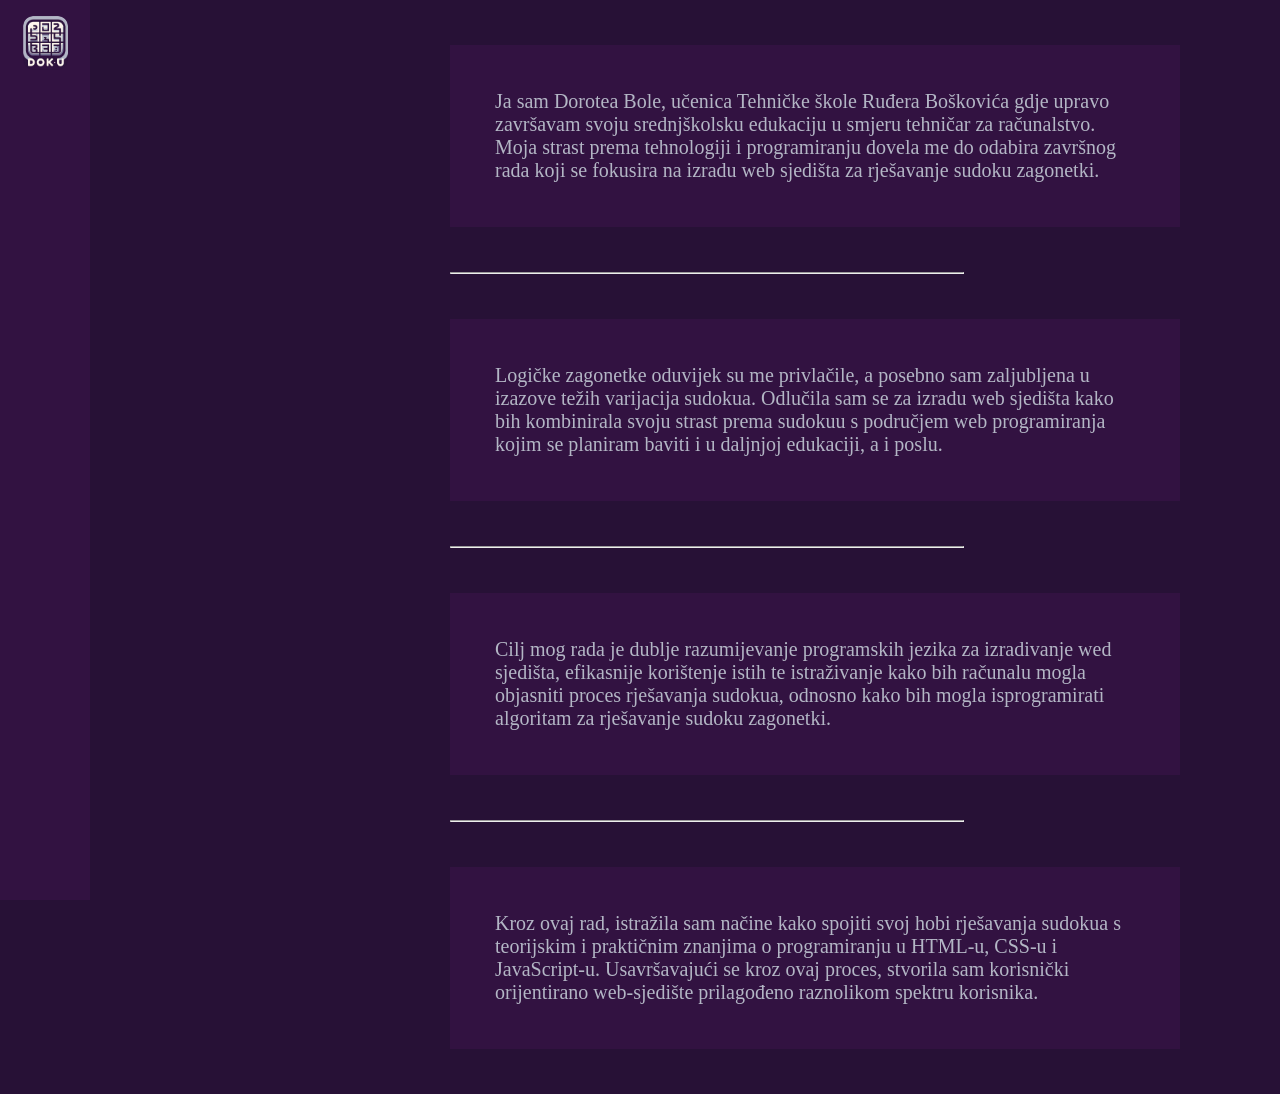
==== about.html @ cc494cea "Add files via upload" ====
<!DOCTYPE html>
<html lang="en">
<head>
    <meta charset="UTF-8">
    <meta name="viewport" content="width=device-width, initial-scale=1.0">
    <link rel="stylesheet" href="styles/global.css">
    <title>About</title>
</head>
<body>
    <script src="collapsedSidebar.js"></script>
    <script src="sidebar.js"></script>
    <div id="content-div">
        <p class="island">
            Ja sam Dorotea Bole, učenica Tehničke škole Ruđera Boškovića gdje upravo
            završavam svoju srednjškolsku edukaciju u smjeru tehničar za računalstvo.
            Moja strast prema tehnologiji i programiranju dovela me do odabira završnog
            rada koji se fokusira na izradu web sjedišta za rješavanje sudoku zagonetki.
        </p>
        <hr>
        <p class="island">
            Logičke zagonetke oduvijek su me privlačile, a posebno sam zaljubljena u
            izazove težih varijacija sudokua. Odlučila sam se za izradu web sjedišta
            kako bih kombinirala svoju strast prema sudokuu s područjem web programiranja
            kojim se planiram baviti i u daljnjoj edukaciji, a i poslu.
        </p>
        <hr>
        <p class="island">
            Cilj mog rada je dublje razumijevanje programskih jezika za izradivanje
            wed sjedišta, efikasnije korištenje istih te istraživanje kako bih računalu
            mogla objasniti proces rješavanja sudokua, odnosno kako bih mogla
            isprogramirati algoritam za rješavanje sudoku zagonetki.
        </p>
        <hr>
        <p class="island">
            Kroz ovaj rad, istražila sam načine kako spojiti svoj hobi rješavanja
            sudokua s teorijskim i praktičnim znanjima o programiranju u HTML-u, CSS-u
            i JavaScript-u. Usavršavajući se kroz ovaj proces, stvorila sam korisnički
            orijentirano web-sjedište prilagođeno raznolikom spektru korisnika.
        </p>

    </div>
</body>
</html>
---- styles/global.css ----
:root {
  --background1: #271136;
  --background2: #321241;
  --highlight: #8E58B1;
  --text: #B3B6C5;
}

* {
  margin: 0;
  padding: 0;
}

body {
  display: flex;
  flex-direction: row;
  background-color: var(--background1);
  color: var(--text);
}

.island {
  background-color: var(--background2);
  width: 50%;
  display: flex;
  flex-direction: row;
  align-items: center;
  justify-content: center;
  font-size: 20px;
  padding: 5vh;
  margin: 5vh;
  margin-left: 50vh;
}

.island-image-column {
  margin: 20em;
}

hr {
  width: 40%;
  align-items: center;
  justify-content: center;
  margin-left: 50vh;
}

body::-webkit-scrollbar {
  width: 0.5rem;
}

body::-webkit-scrollbar-track {
  background: #1C1137;
}

body::-webkit-scrollbar-thumb {
  background: var(--background2);
}


/* copied off of CSS Scan */
.button-54 {
  font-size: 16px;
  letter-spacing: 2px;
  text-decoration: none;
  text-transform: uppercase;
  color: black;
  background-color: var(--highlight);
  cursor: pointer;
  border: 3px solid;
  padding: 0.25em 1 em;
  box-shadow: 1px 1px 0px 0px, 2px 2px 0px 0px, 3px 3px 0px 0px, 4px 4px 0px 0px, 5px 5px 0px 0px;
  position: relative;
  user-select: none;
  -webkit-user-select: none;
  touch-action: manipulation;
}

.button-54:active {
  box-shadow: 0px 0px 0px 0px;
  top: 5px;
  left: 5px;
  color: var(--highlight);
  background-color: var(--background1);
}

@media (min-width: 768px) {
  .button-54 {
    padding: 0.25em 0.75em;
  }
}
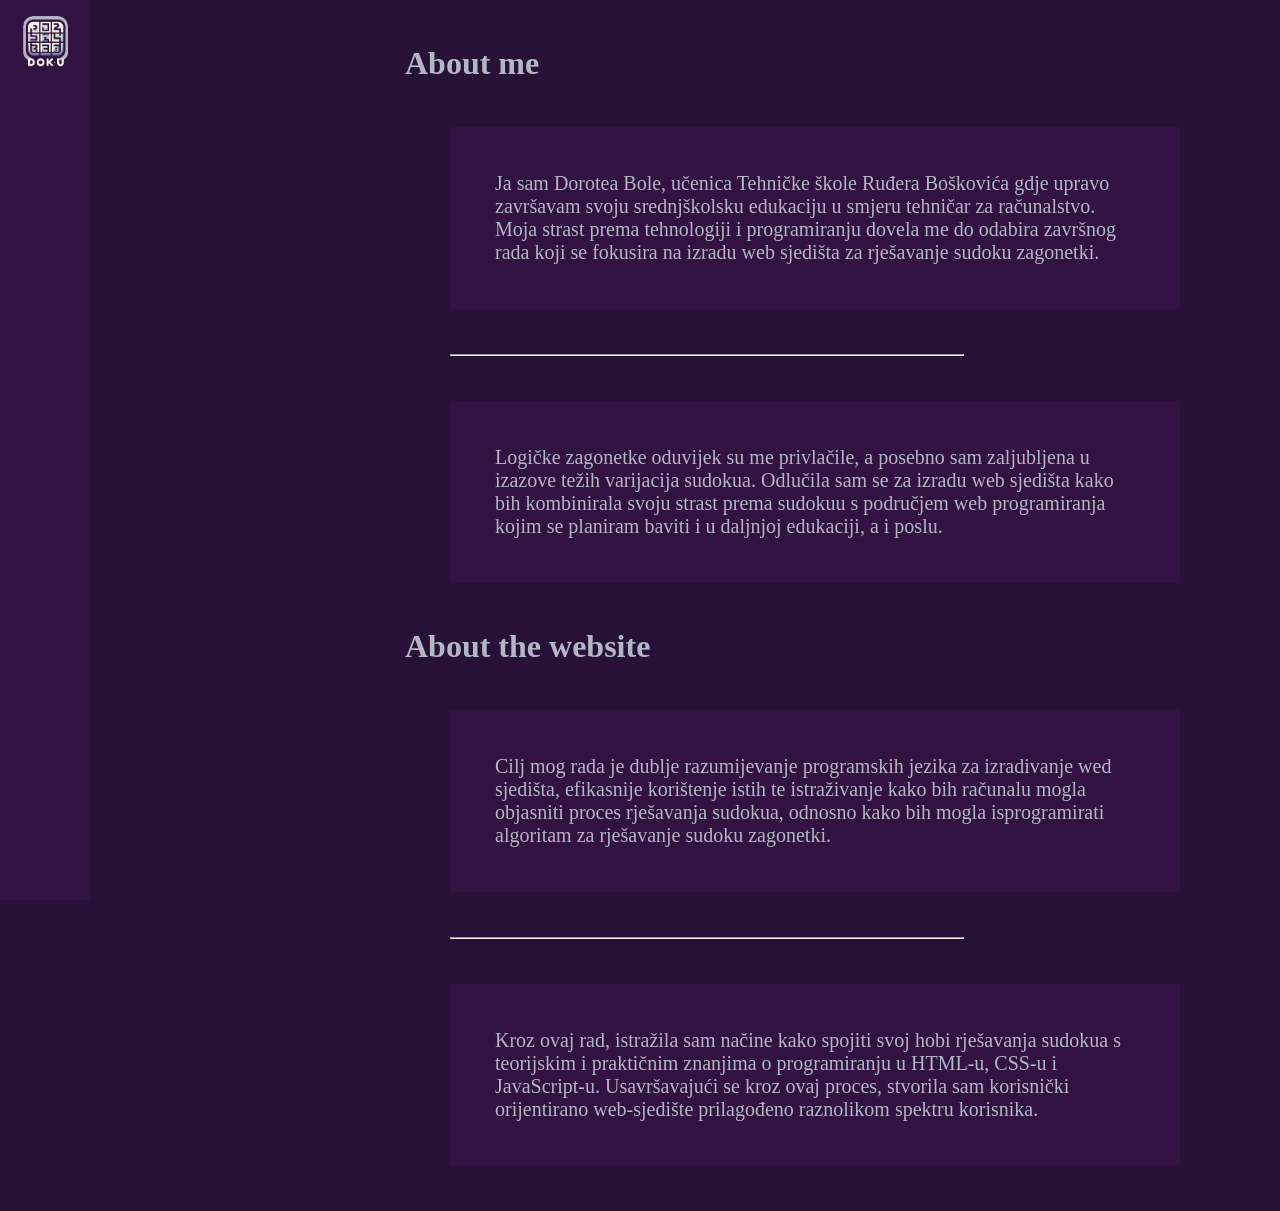
==== commit 1930f3e9: "Add files via upload" ====
--- a/about.html
+++ b/about.html
@@ -3,13 +3,15 @@
 <head>
     <meta charset="UTF-8">
     <meta name="viewport" content="width=device-width, initial-scale=1.0">
-    <link rel="stylesheet" href="styles/global.css">
+    <link rel="stylesheet" href="styles/global.css">      
+    <link rel="stylesheet" href="styles/about.css">
     <title>About</title>
 </head>
 <body>
     <script src="collapsedSidebar.js"></script>
     <script src="sidebar.js"></script>
     <div id="content-div">
+        <h1>About me</h1>
         <p class="island">
             Ja sam Dorotea Bole, učenica Tehničke škole Ruđera Boškovića gdje upravo
             završavam svoju srednjškolsku edukaciju u smjeru tehničar za računalstvo.
@@ -23,7 +25,7 @@
             kako bih kombinirala svoju strast prema sudokuu s područjem web programiranja
             kojim se planiram baviti i u daljnjoj edukaciji, a i poslu.
         </p>
-        <hr>
+        <h1>About the website</h1>
         <p class="island">
             Cilj mog rada je dublje razumijevanje programskih jezika za izradivanje
             wed sjedišta, efikasnije korištenje istih te istraživanje kako bih računalu
@@ -37,7 +39,6 @@
             i JavaScript-u. Usavršavajući se kroz ovaj proces, stvorila sam korisnički
             orijentirano web-sjedište prilagođeno raznolikom spektru korisnika.
         </p>
-
     </div>
 </body>
 </html>
--- a/styles/global.css
+++ b/styles/global.css
@@ -17,30 +17,6 @@
   color: var(--text);
 }
 
-.island {
-  background-color: var(--background2);
-  width: 50%;
-  display: flex;
-  flex-direction: row;
-  align-items: center;
-  justify-content: center;
-  font-size: 20px;
-  padding: 5vh;
-  margin: 5vh;
-  margin-left: 50vh;
-}
-
-.island-image-column {
-  margin: 20em;
-}
-
-hr {
-  width: 40%;
-  align-items: center;
-  justify-content: center;
-  margin-left: 50vh;
-}
-
 body::-webkit-scrollbar {
   width: 0.5rem;
 }
@@ -53,9 +29,9 @@
   background: var(--background2);
 }
 
-
 /* copied off of CSS Scan */
 .button-54 {
+  font-family: "Open Sans", sans-serif;
   font-size: 16px;
   letter-spacing: 2px;
   text-decoration: none;
--- a/styles/about.css
+++ b/styles/about.css
@@ -0,0 +1,57 @@
+body {
+  display: flex;
+  flex-direction: row;
+  background-color: var(--background1);
+  color: var(--text);
+}
+
+.island {
+  background-color: var(--background2);
+  width: 50%;
+  display: flex;
+  flex-direction: row;
+  align-items: center;
+  justify-content: center;
+  font-size: 20px;
+  padding: 5vh;
+  margin: 5vh;
+  margin-left: 50vh;
+}
+
+hr {
+  width: 40%;
+  align-items: center;
+  justify-content: center;
+  margin-left: 50vh;
+}
+table {
+  width: 50%;
+  margin: 5vh;
+}
+
+table, th, td {
+  border: 5px solid var(--text);
+  border-collapse: collapse;
+}
+
+th, td {
+  padding: 10px;
+  text-align: left;
+}
+
+h1 {
+  margin: 5vh 5vh 5vh 45vh;
+}
+h2 {
+  margin: 5vh 5vh 5vh 45vh;
+}
+h3 {
+  margin: 2vh 0 2vh;
+}
+
+hr {
+  width: 40%;
+  align-items: center;
+  justify-content: center;
+  margin-left: 50vh;
+}
